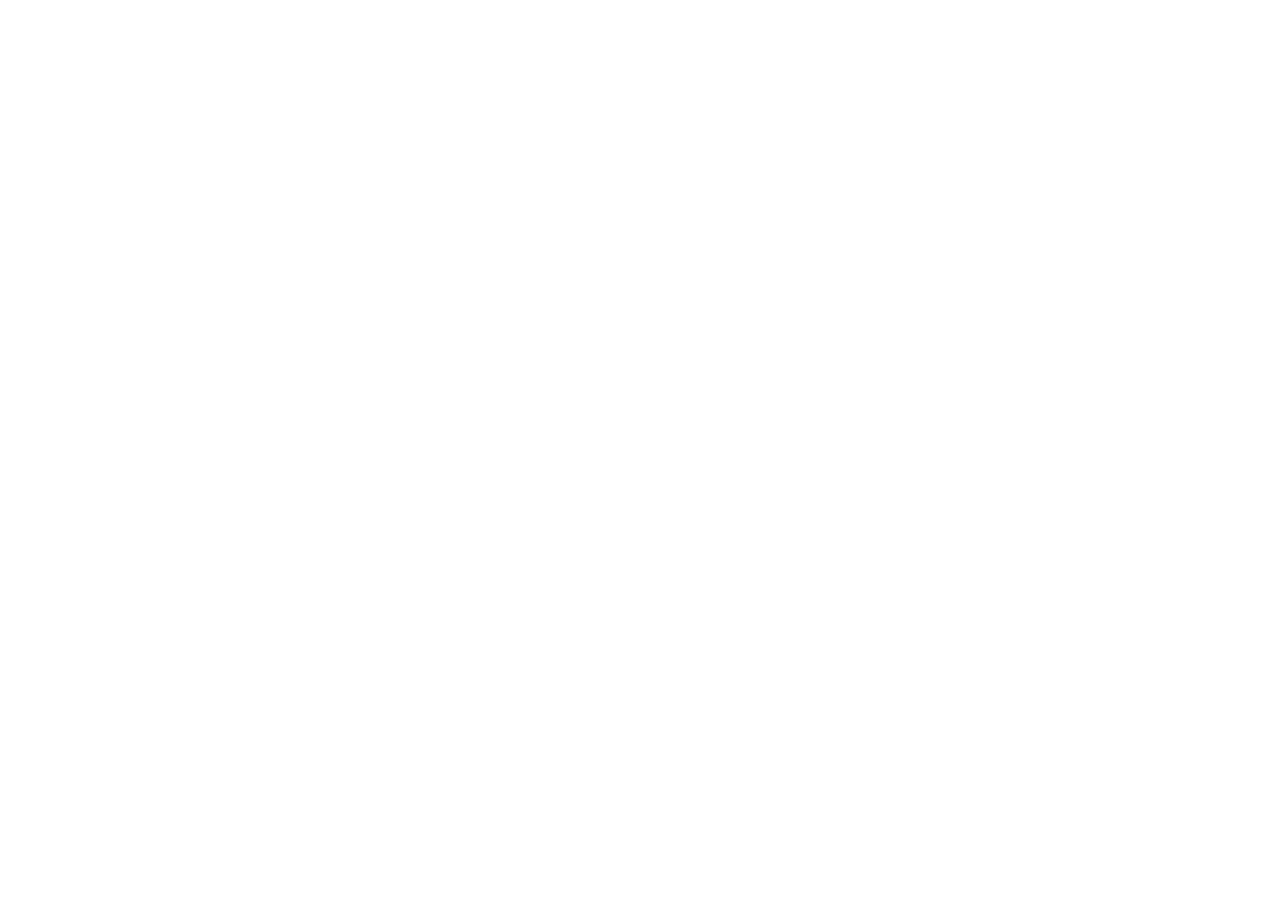
==== index.html @ e8cd87c9 "Add files via upload" ====
<!DOCTYPE html>
<html lang="es">
<head>
    <meta charset="UTF-8">
    <meta http-equiv="X-UA-Compatible" content="IE=edge">
    <meta name="viewport" content="width=device-width, initial-scale=1.0">
    <title>❤️ Noelia️ ❤️</title>
    <link rel="stylesheet" href="estilos.css">
</head>
<body class="fondo1">
<div class="centered-text">
    Eres el while infinito del que nunca <br> quiero salir.
    <BR><button class="elegant-button" onclick="window.location.href='confesion.html'">Presioname :3</button>
</div>

</body>
</html>
---- estilos.css ----
*{
    margin: 0;
}

.contenedor{
    position: absolute;
    top: 5%; /* Ajusta este valor para que coincida con el rectángulo blanco de la imagen */
    left: 5%; /* Ajusta este valor para moverlo horizontalmente */
    width: 45%; /* Ajusta según el tamaño del rectángulo */
    height: 80%; /* Ajusta según el tamaño del rectángulo */
    /*background-color: rgba(255, 255, 255, 0.3);  Fondo blanco translúcido para hacer pruebas */
    display: flex;
    flex-direction: column;
    justify-content: center; /* Centra verticalmente el contenido */
    align-items: center; /* Centra horizontalmente el contenido */
    text-align: center;
    border-radius: 15px;
}

p{
    font-size: 2em;
    color: #000; /* Color del texto */
    padding: 15px;
    text-shadow: none;
}

button{
    font-size: xx-large;
    padding: 0.75em;
}

#yesBtn {
    margin-top: 20px;
    position: relative; /* Mantiene el botón "Si" en su lugar relativo */
}

#noBtn {
    position: absolute; /* Permite que el botón "No" se escape */
    top: 50%; /* Inicialmente centrado */
    left: 50%; /* Inicialmente centrado */
    transform: translate(-50%, -50%); /* Alinea perfectamente en el centro del contenedor */
}
.fondo1{
    background-image: url('img/primer.jpg'); /* Cambia esta ruta por la ubicación de tu imagen */
    background-size: cover; /* Asegura que la imagen cubra todo el fondo */
    background-position: center; /* Centra la imagen */
    background-repeat: no-repeat;
    height: 100vh; /* Hace que el contenedor ocupe todo el viewport */
    margin: 0;
    padding: 0;
    display: flex; /* Utiliza flexbox */
    justify-content: flex-start; /* Alinea el contenido a la izquierda */
    align-items: center; /* Centra verticalmente */
}
.fondo2{
    background-image: url('img/segundo.jpg'); /* Cambia esta ruta por la ubicación de tu imagen */
    background-size: cover;
    background-position: center; /* Centra la imagen */
    background-repeat: no-repeat; /* No repite la imagen */
    height: 100vh;
    margin: 0;
    padding: 0;
    display: flex; /* Utiliza flexbox */
    justify-content: flex-start; /* Alinea el contenido a la izquierda */
    align-items: center; /* Centra verticalmente */
}
.fondo3{
    background-image: url('img/tercero.jpg'); /* Cambia esta ruta por la ubicación de tu imagen */
    background-size: cover;
    background-position: center; /* Centra la imagen */
    background-repeat: no-repeat; /* No repite la imagen */
    height: 100vh;
    margin: 0;
    padding: 0;
    display: flex; /* Utiliza flexbox */
    justify-content: flex-start; /* Alinea el contenido a la izquierda */
    align-items: center; /* Centra verticalmente */
}


.centered-text {
    font-size: 2.5em;
    color: #FFFFFF;
    text-shadow: 2px 2px 4px rgba(0, 0, 0, 0.7);
    background-color: rgba(0, 0, 0, 0.5);
    padding: 20px;
    border-radius: 15px;
    text-align: left;
    margin-left: 50px;

    opacity: 0;
    transform: translateX(-50px);
    animation: fadeInLeft 2s ease-out forwards;
}

@keyframes fadeInLeft {
    to {
        opacity: 1;
        transform: translateX(0);
    }
}
/* Estilos para el botón pequeño y elegante */
.elegant-button {
    background-color: #ff69b4; /* Color de fondo rosado */
    color: white; /* Color del texto blanco */
    border: none; /* Sin borde */
    padding: 5px 10px; /* Relleno más pequeño para un botón compacto */
    font-size: 0.8em; /* Tamaño de fuente más pequeño */
    border-radius: 8px; /* Bordes redondeados pero más sutiles */
    cursor: pointer; /* Cambia el cursor al pasar sobre el botón */
    box-shadow: 2px 2px 5px rgba(0, 0, 0, 0.3); /* Añade sombra para dar un efecto tridimensional */
    transition: background-color 0.3s ease, transform 0.2s ease; /* Suaviza las transiciones */
}

/* Efecto al pasar el cursor por encima */
.elegant-button:hover {
    background-color: #ff1493; /* Color más oscuro al hacer hover */
    transform: scale(1.05); /* Hace que el botón crezca ligeramente al pasar el ratón */
}

/* Efecto al hacer clic */
.elegant-button:active {
    background-color: #ff0066; /* Color más oscuro al hacer clic */
    transform: scale(0.98); /* Efecto de "presión" al hacer clic */
}

.elegant-button-2 {
    background-color: #ff69b4; /* Color de fondo rosado */
    color: white; /* Color del texto blanco */
    border: none; /* Sin borde */
    padding: 10px 20px; /* Relleno más pequeño para un botón compacto */
    font-size: 1em; /* Tamaño de fuente más pequeño */
    border-radius: 10px; /* Bordes redondeados pero más sutiles */
    cursor: pointer; /* Cambia el cursor al pasar sobre el botón */
    box-shadow: 2px 2px 5px rgba(0, 0, 0, 0.3); /* Añade sombra para dar un efecto tridimensional */
    transition: background-color 0.3s ease, transform 0.2s ease; /* Suaviza las transiciones */
}

/* Efecto al pasar el cursor por encima */
.elegant-button-2:hover {
    background-color: #ff1493; /* Color más oscuro al hacer hover */
    transform: scale(1.05); /* Hace que el botón crezca ligeramente al pasar el ratón */
}

/* Efecto al hacer clic */
.elegant-button-2:active {
    background-color: #ff0066; /* Color más oscuro al hacer clic */
    transform: scale(0.98); /* Efecto de "presión" al hacer clic */
}
.centered-text-d {
    font-size: 2.5em;
    color: #FFFFFF;
    text-shadow: 2px 2px 4px rgba(0, 0, 0, 0.7);
    background-color: rgba(0, 0, 0, 0.5);
    padding: 20px;
    border-radius: 15px;
    text-align: center;
    margin-left: 50px;

    opacity: 0;
    transform: translateX(-50px);
    animation: fadeInLeft 2s ease-out forwards;
}
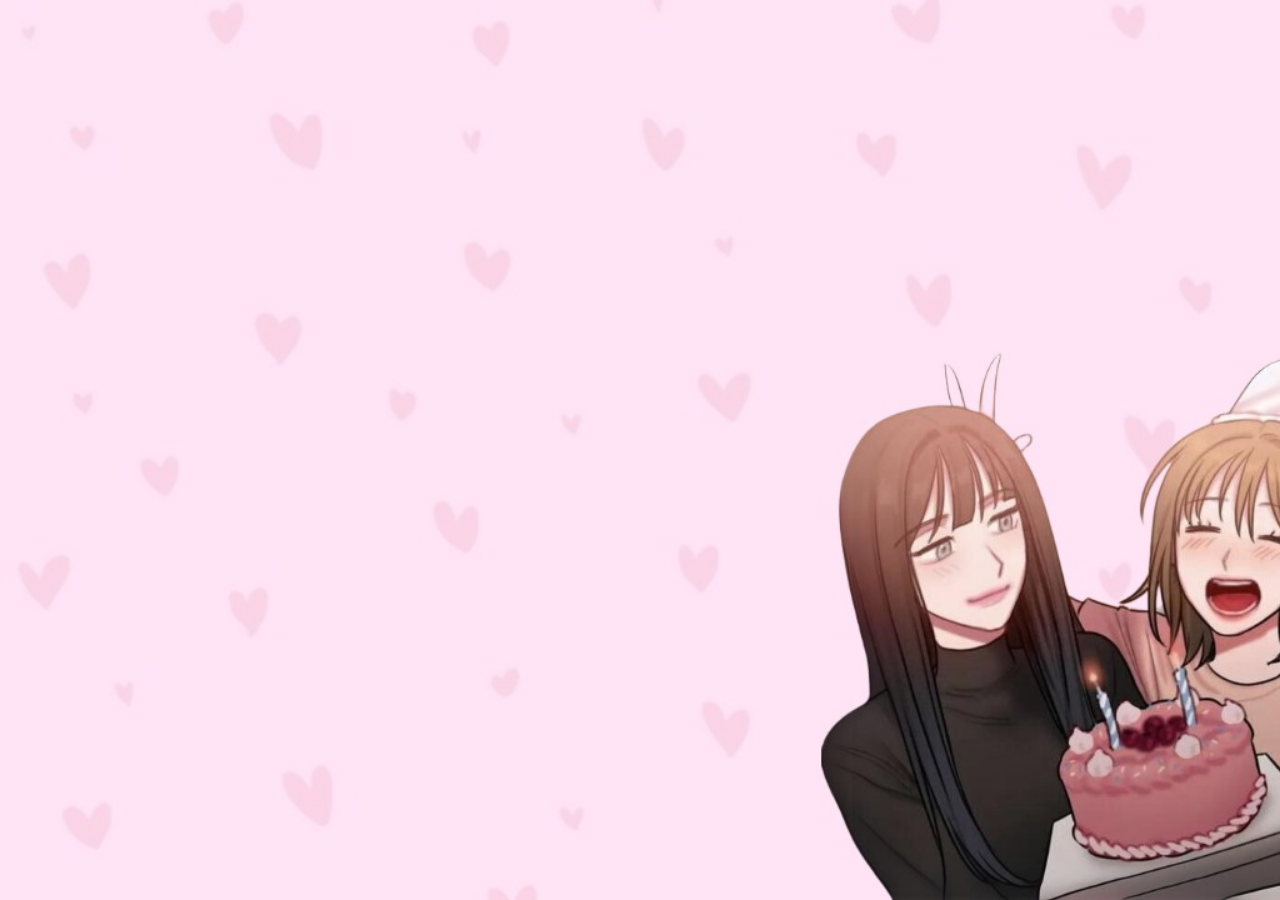
==== commit da379117: "Update index.html" ====
--- a/index.html
+++ b/index.html
@@ -12,6 +12,12 @@
     Eres el while infinito del que nunca <br> quiero salir.
     <BR><button class="elegant-button" onclick="window.location.href='confesion.html'">Presioname :3</button>
 </div>
+<!-- Inserta el audio de fondo -->
+<audio autoplay loop>
+    <source src="musica.mp3" type="audio/mpeg">
+    <!-- Mensaje si el navegador no soporta el elemento de audio -->
+    Tu navegador no soporta la reproducción de audio.
+</audio>
 
 </body>
-</html>+</html>
